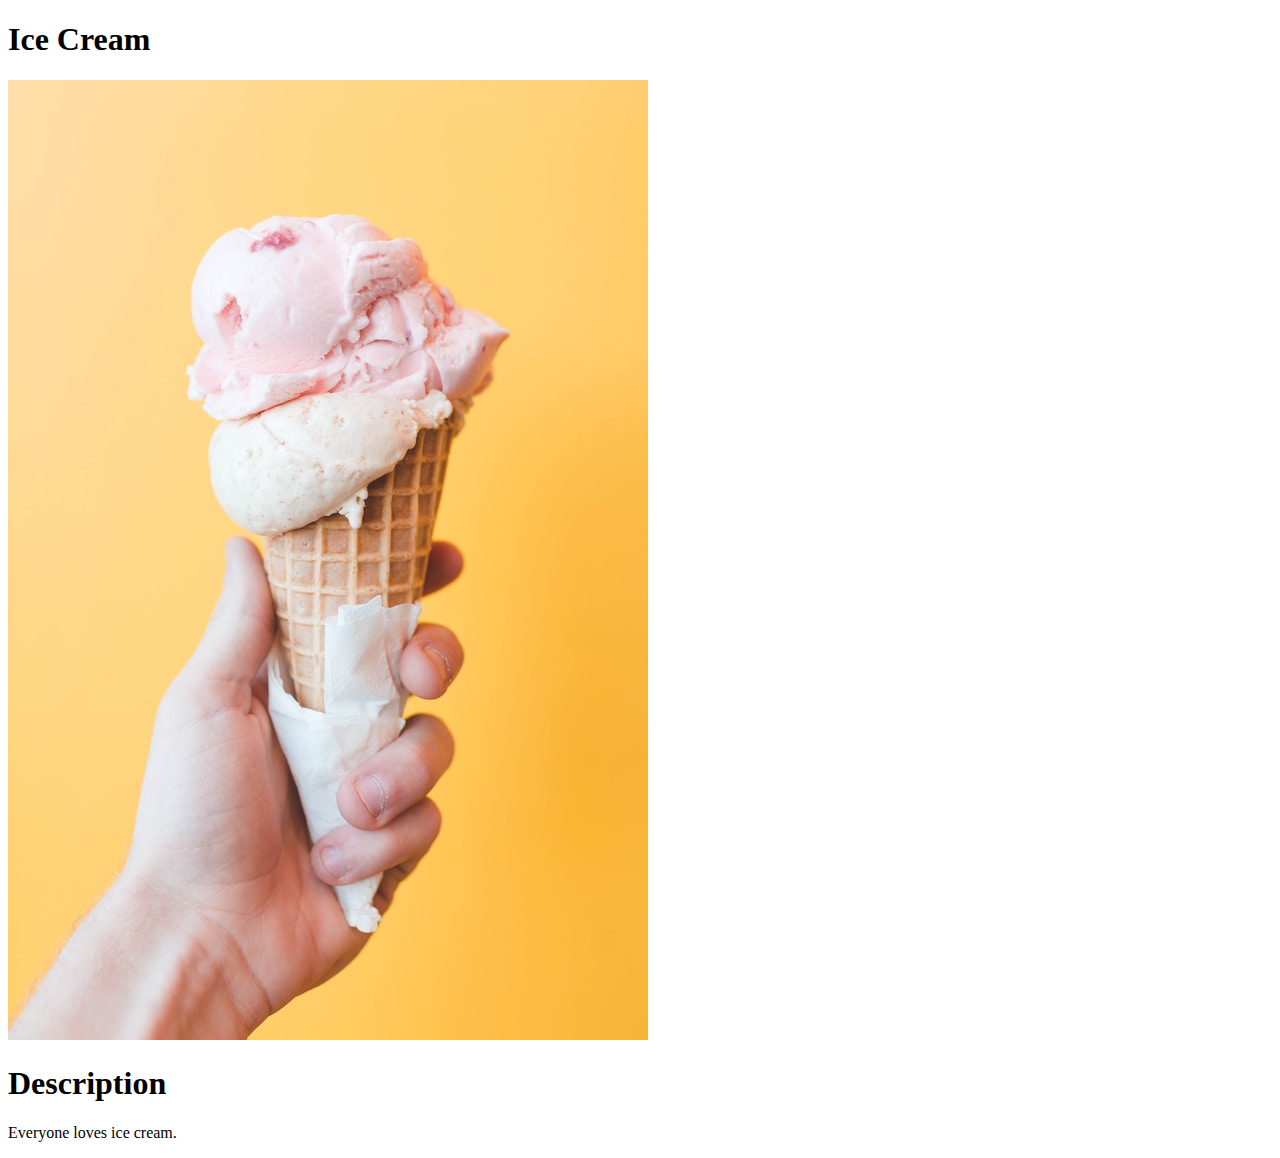
==== odin_recipes/recipes/ice_cream.html @ 4dcd3bcf "Add first recipe" ====
<!DOCTYPE html>
<html lang="en">
<head>
    <meta charset="UTF-8">
    <title>Ice Cream</title>
</head>
<body>
    <h1>Ice Cream</h1>
    <img src="../img/ian-dooley-TLD6iCOlyb0-unsplash.jpg">
    
    <h1>Description</h1>
    <p>
        Everyone loves ice cream.
    </p>
</body>
</html>
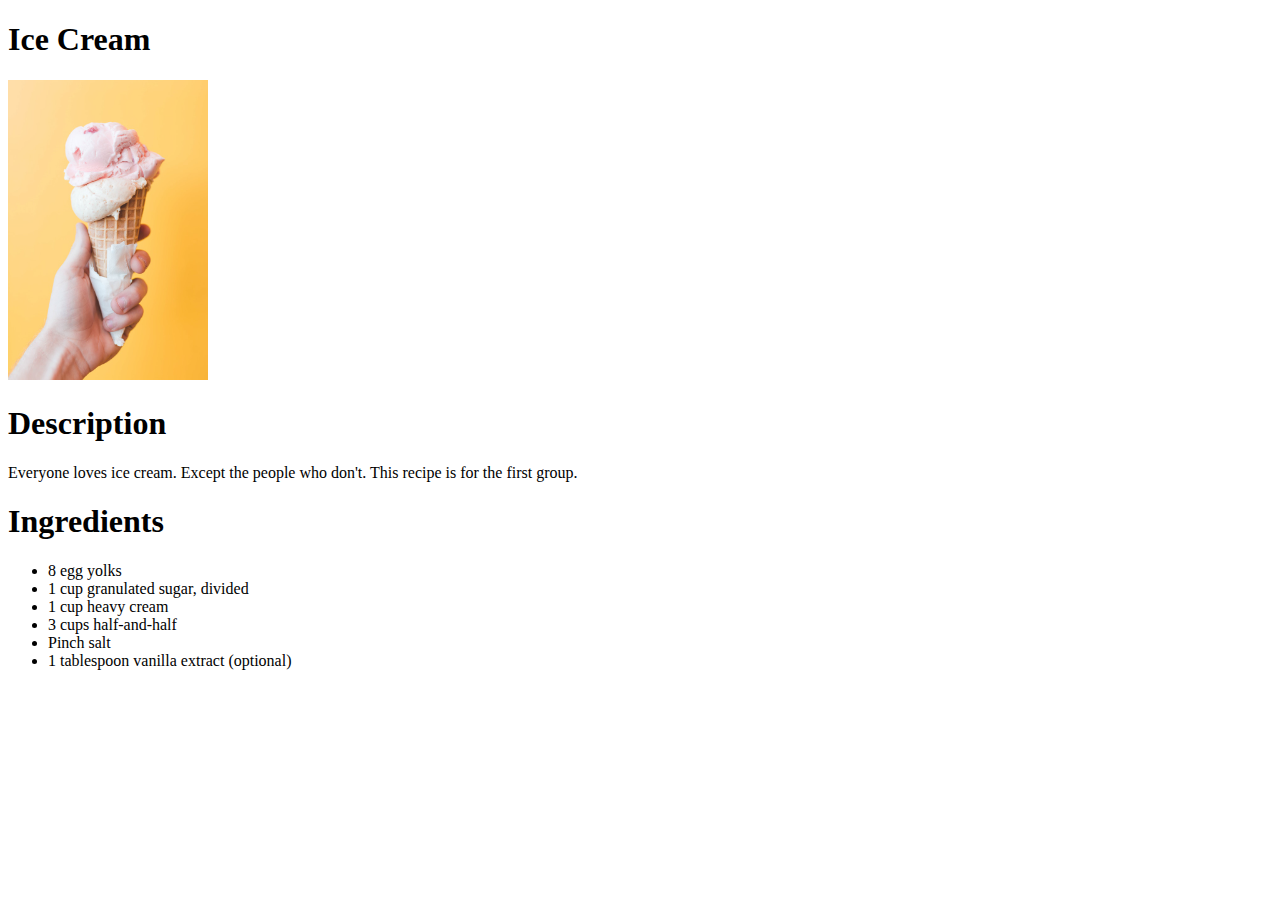
==== commit 3c325e05: "Add ice cream ingredients" ====
--- a/odin_recipes/recipes/ice_cream.html
+++ b/odin_recipes/recipes/ice_cream.html
@@ -6,11 +6,21 @@
 </head>
 <body>
     <h1>Ice Cream</h1>
-    <img src="../img/ian-dooley-TLD6iCOlyb0-unsplash.jpg">
+    <img src="../img/ian-dooley-TLD6iCOlyb0-unsplash.jpg" height="300px">
     
     <h1>Description</h1>
     <p>
-        Everyone loves ice cream.
+        Everyone loves ice cream. Except the people who don't. This recipe is for the first group.
     </p>
+
+    <h1>Ingredients</h1>
+    <ul>  
+        <li>8 egg yolks</li>
+        <li>1 cup granulated sugar, divided</li>
+        <li>1 cup heavy cream</li>
+        <li>3 cups half-and-half</li>
+        <li>Pinch salt</li>
+        <li>1 tablespoon vanilla extract (optional)</li>
+    </ul>
 </body>
 </html>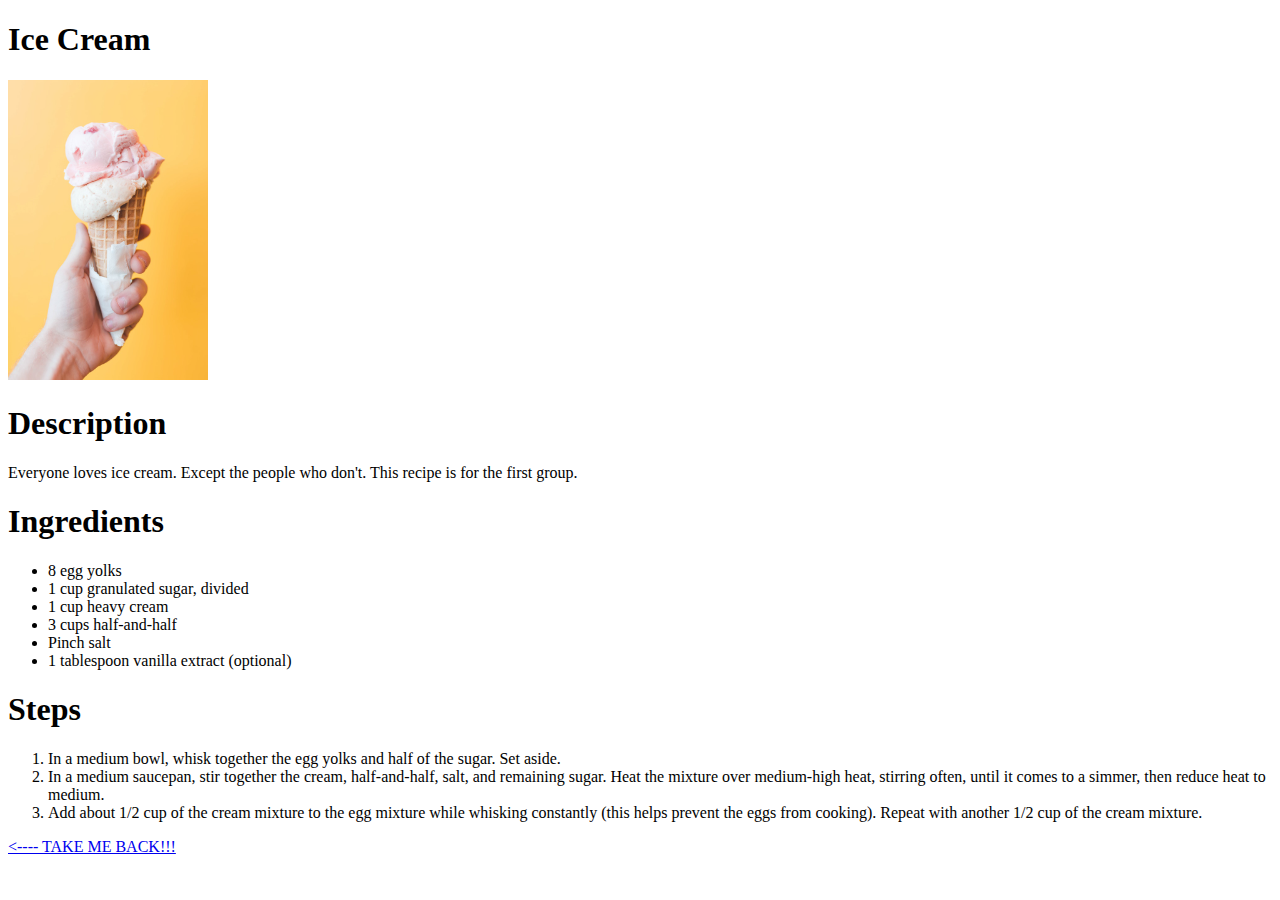
==== commit 50c40ab5: "Add a take me back hyperlink to the ice cream recipe to stay consistent with other recipes" ====
--- a/odin_recipes/recipes/ice_cream.html
+++ b/odin_recipes/recipes/ice_cream.html
@@ -22,5 +22,16 @@
         <li>Pinch salt</li>
         <li>1 tablespoon vanilla extract (optional)</li>
     </ul>
+
+    <h1>Steps</h1>
+    <ol>
+        <li>In a medium bowl, whisk together the egg yolks and half of the sugar. Set aside.</li>
+
+        <li>In a medium saucepan, stir together the cream, half-and-half, salt, and remaining sugar. Heat the mixture over medium-high heat, stirring often, until it comes to a simmer, then reduce heat to medium.</li>
+        
+        <li>Add about 1/2 cup of the cream mixture to the egg mixture while whisking constantly (this helps prevent the eggs from cooking). Repeat with another 1/2 cup of the cream mixture. </li>
+    </ol>
+
+    <a href="../index.html"><---- TAKE ME BACK!!!</a>
 </body>
 </html>